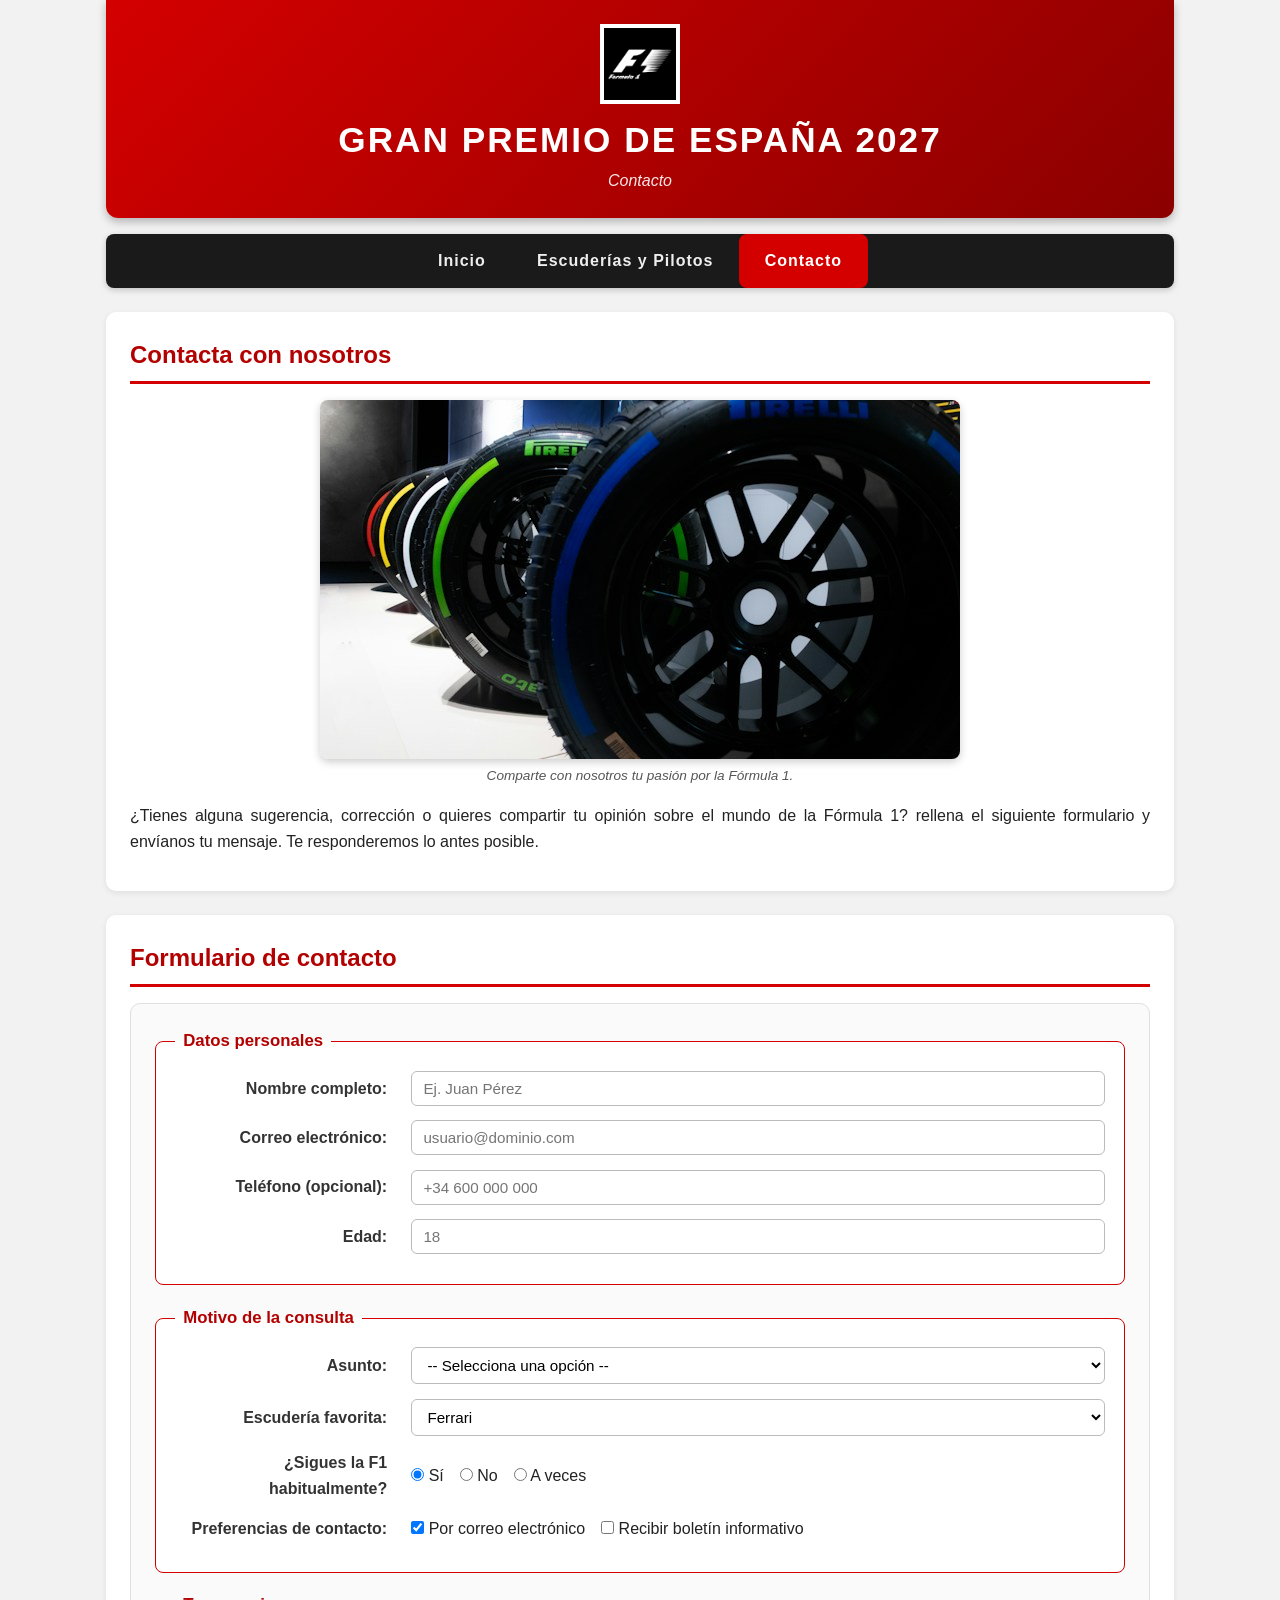
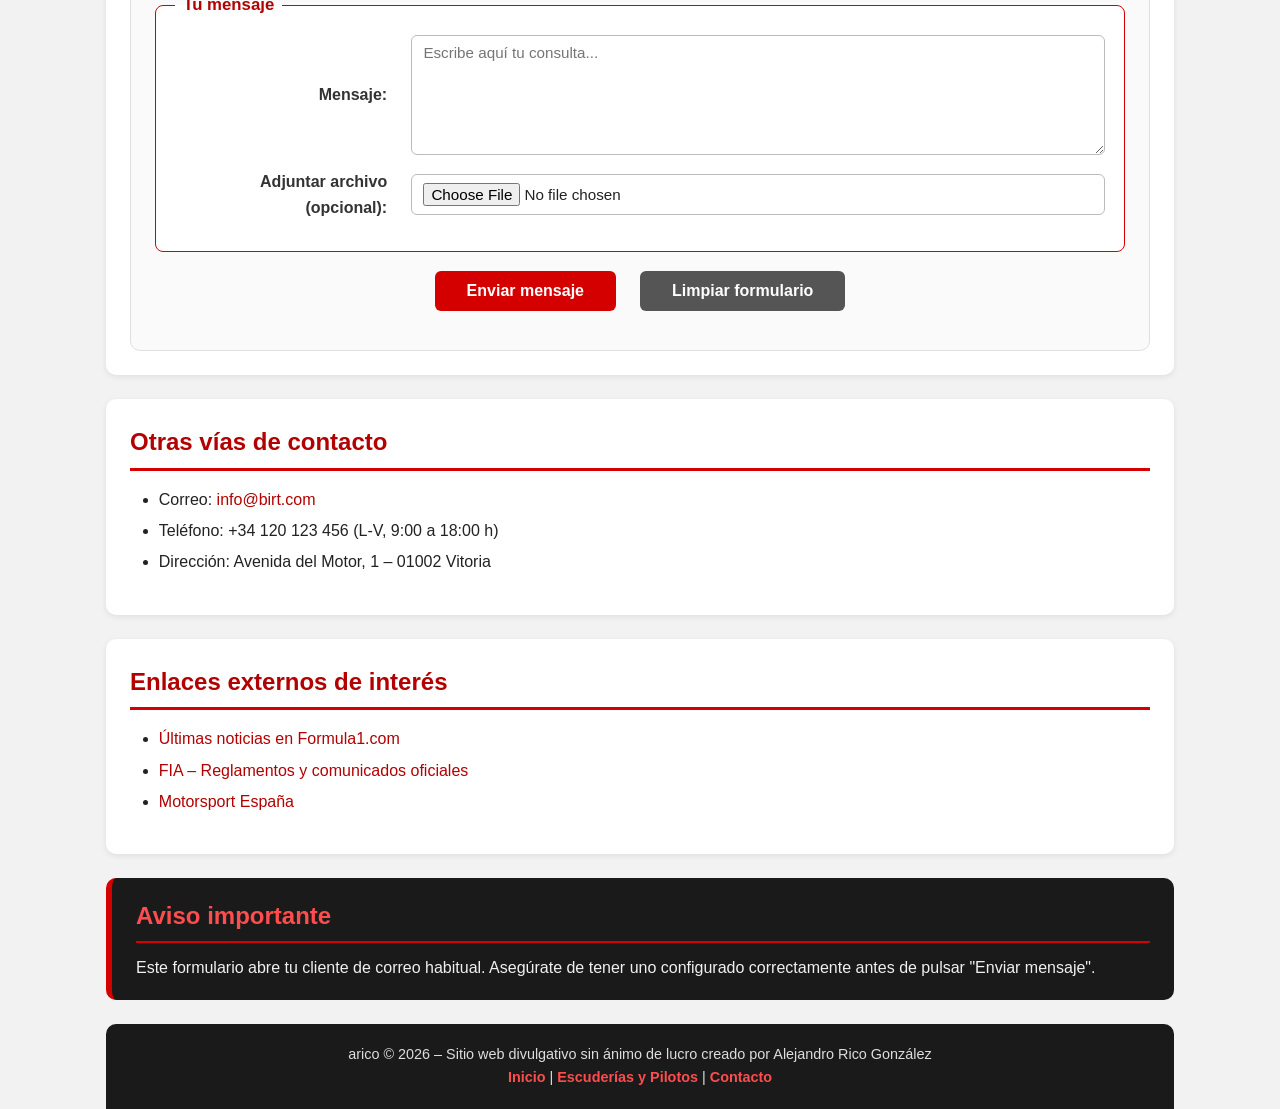
==== contacto.html @ c998e22d "Initial commit" ====
<!DOCTYPE html>
<html lang="es">
<head>
    <meta charset="UTF-8">
    <meta name="viewport" content="width=device-width, initial-scale=1.0">
    <meta name="description" content="Formulario de contacto del sitio F1 al Día para enviar sugerencias y consultas.">
    <meta name="author" content="Aficionados a la F1">
    <title>F1 - Contacto</title>
    <!-- Hoja de estilos única para todo el sitio (ruta relativa) -->
    <link rel="stylesheet" href="estilos/estilos.css">
    <link rel="icon" href="imagenes/logo-formula1.png" type="image/png">
</head>
<body>

    <!-- ==================== CABECERA ==================== -->
    <header class="cabecera">
        <img src="imagenes/logo-formula1.png"
             alt="Logotipo de F1 al Día con un monoplaza en rojo"
             class="logo">
        <h1>Gran Premio de España 2027</h1>
        <p class="lema">Contacto</p>
    </header>

    <!-- ==================== MENÚ DE NAVEGACIÓN ====================
         En esta página el enlace activo es "Contacto". -->
    <nav class="menu">
        <ul>
            <li><a href="index.html">Inicio</a></li>
            <li><a href="escuderias.html">Escuderías y Pilotos</a></li>
            <li><a href="contacto.html" class="activo">Contacto</a></li>
        </ul>
    </nav>

    <!-- ==================== CONTENIDO PRINCIPAL ====================
         Esta página contiene un formulario de contacto que utiliza
         el protocolo "mailto:" para enviar los datos por correo
         electrónico, además de información de interés y enlaces. -->
    <main>

        <!-- Sección introductoria -->
        <section>
            <h2>Contacta con nosotros</h2>

            <figure>
                <img src="imagenes/contacto.jpg"
                     alt="Monoplaza de Ferrari en el circuito de Mónaco">
                <figcaption>Comparte con nosotros tu pasión por la Fórmula 1.</figcaption>
            </figure>

            <p>
                ¿Tienes alguna sugerencia, corrección o quieres compartir tu opinión
                sobre el mundo de la Fórmula 1? rellena el siguiente formulario y envíanos tu mensaje. Te responderemos lo antes posible.
            </p>

        </section>

        <!-- ==================== FORMULARIO DE CONTACTO ====================
             Utiliza el atributo action con "mailto:" para que al pulsar
             el botón Enviar se abra el cliente de correo del usuario.
             Los campos están agrupados con fieldset y alineados con
             las clases definidas en el CSS. -->
        <section>
            <h2>Formulario de contacto</h2>

            <form action="mailto:info@f1aldia.com?subject=Contacto%20F1%20al%20D%C3%ADa"
                  method="post"
                  enctype="text/plain"
                  class="formulario">

                <fieldset>
                    <legend>Datos personales</legend>

                    <div class="fila">
                        <label for="nombre">Nombre completo:</label>
                        <input type="text"
                               id="nombre"
                               name="nombre"
                               placeholder="Ej. Juan Pérez"
                               required
                               maxlength="50">
                    </div>

                    <div class="fila">
                        <label for="email">Correo electrónico:</label>
                        <input type="email"
                               id="email"
                               name="email"
                               placeholder="usuario@dominio.com"
                               required>
                    </div>

                    <div class="fila">
                        <label for="telefono">Teléfono (opcional):</label>
                        <input type="tel"
                               id="telefono"
                               name="telefono"
                               placeholder="+34 600 000 000"
                               pattern="[+0-9 ]{7,15}">
                    </div>

                    <div class="fila">
                        <label for="edad">Edad:</label>
                        <input type="number"
                               id="edad"
                               name="edad"
                               min="10"
                               max="99"
                               placeholder="18">
                    </div>
                </fieldset>

                <fieldset>
                    <legend>Motivo de la consulta</legend>

                    <div class="fila">
                        <label for="asunto">Asunto:</label>
                        <select id="asunto" name="asunto" required>
                            <option value="">-- Selecciona una opción --</option>
                            <option value="sugerencia">Sugerencia de contenido</option>
                            <option value="correccion">Corrección de errores</option>
                            <option value="colaboracion">Colaboración</option>
                            <option value="otro">Otro</option>
                        </select>
                    </div>

                    <div class="fila">
                        <label for="escuderia_fav">Escudería favorita:</label>
                        <select id="escuderia_fav" name="escuderia_fav">
                            <option value="ferrari">Ferrari</option>
                            <option value="redbull">Red Bull Racing</option>
                            <option value="mclaren">McLaren</option>
                            <option value="mercedes">Mercedes</option>
                            <option value="astonmartin">Aston Martin</option>
                            <option value="williams">Williams</option>
                            <option value="otra">Otra</option>
                        </select>
                    </div>

                    <div class="fila">
                        <label>¿Sigues la F1 habitualmente?</label>
                        <div class="grupo-radio">
                            <label>
                                <input type="radio" name="seguidor" value="si" checked> Sí
                            </label>
                            <label>
                                <input type="radio" name="seguidor" value="no"> No
                            </label>
                            <label>
                                <input type="radio" name="seguidor" value="aveces"> A veces
                            </label>
                        </div>
                    </div>

                    <div class="fila">
                        <label>Preferencias de contacto:</label>
                        <div class="grupo-checkbox">
                            <label>
                                <input type="checkbox" name="pref_email" value="email" checked>
                                Por correo electrónico
                            </label>
                            <label>
                                <input type="checkbox" name="pref_newsletter" value="newsletter">
                                Recibir boletín informativo
                            </label>
                        </div>
                    </div>
                </fieldset>

                <fieldset>
                    <legend>Tu mensaje</legend>

                    <div class="fila">
                        <label for="mensaje">Mensaje:</label>
                        <textarea id="mensaje"
                                  name="mensaje"
                                  rows="6"
                                  cols="40"
                                  placeholder="Escribe aquí tu consulta..."
                                  required
                                  maxlength="500"></textarea>
                    </div>

                    <div class="fila">
                        <label for="fichero">Adjuntar archivo (opcional):</label>
                        <input type="file" id="fichero" name="fichero">
                    </div>
                </fieldset>

                <div class="fila botones">
                    <input type="submit" value="Enviar mensaje">
                    <input type="reset" value="Limpiar formulario">
                </div>
            </form>
        </section>

        <!-- Sección con datos de contacto directo -->
        <section>
            <h2>Otras vías de contacto</h2>
            <ul class="lista">
                <li>Correo: <a href="mailto:info@birt.com">info@birt.com</a></li>
                <li>Teléfono: +34 120 123 456 (L-V, 9:00 a 18:00 h)</li>
                <li>Dirección: Avenida del Motor, 1 – 01002 Vitoria</li>
            </ul>


        </section>

        <!-- Enlaces externos relacionados -->
        <section>
            <h2>Enlaces externos de interés</h2>
            <ul class="lista">
                <li>
                    <a href="https://www.formula1.com/en/latest" target="_blank" rel="noopener">
                        Últimas noticias en Formula1.com
                    </a>
                </li>
                <li>
                    <a href="https://www.fia.com" target="_blank" rel="noopener">
                        FIA – Reglamentos y comunicados oficiales
                    </a>
                </li>
                <li>
                    <a href="https://es.motorsport.com/f1/" target="_blank" rel="noopener">
                        Motorsport España
                    </a>
                </li>
            </ul>
        </section>

        <aside>
            <h2>Aviso importante</h2>
            <p>
                Este formulario abre tu cliente de correo habitual. Asegúrate de
                tener uno configurado correctamente antes de pulsar "Enviar mensaje".
            </p>
        </aside>

    </main>

    <!-- ==================== PIE DE PÁGINA ==================== -->
    <footer class="pie">
        <p>
            arico &copy; 2026 – Sitio web divulgativo sin ánimo de
            lucro creado por Alejandro Rico González
        </p>
        <p>
            <a href="index.html">Inicio</a> |
            <a href="escuderias.html">Escuderías y Pilotos</a> |
            <a href="contacto.html">Contacto</a>
        </p>
    </footer>

</body>
</html>
---- estilos/estilos.css ----
/* =========================================================
   HOJA DE ESTILOS
   Se aplica a index.html, escuderias.html y contacto.html
   ========================================================= */

/* -------------------- RESET Y BASE -------------------- */
* {
    margin: 0;
    padding: 0;
    box-sizing: border-box;
}

html {
    scroll-behavior: smooth;
}

body {
    font-family: "Segoe UI", Arial, Helvetica, sans-serif;
    background-color: #f2f2f2;
    color: #222;
    line-height: 1.6;
    max-width: 1100px;
    margin: 0 auto;
    padding: 0 1rem;
}

/* -------------------- CABECERA -------------------- */
.cabecera {
    background: linear-gradient(135deg, #d40000, #8b0000);
    color: #fff;
    padding: 1.5rem 1rem;
    text-align: center;
    border-radius: 0 0 12px 12px;
    box-shadow: 0 4px 8px rgba(0, 0, 0, 0.25);
    margin-bottom: 1rem;
}

.cabecera .logo {
    height: 80px;
    width: auto;
    display: block;
    margin: 0 auto 0.5rem auto;
}

.cabecera h1 {
    font-size: 2.2rem;
    letter-spacing: 2px;
    text-transform: uppercase;
}

.cabecera .lema {
    font-style: italic;
    font-size: 1rem;
    opacity: 0.9;
}

/* -------------------- MENÚ DE NAVEGACIÓN -------------------- */
.menu {
    background-color: #1a1a1a;
    border-radius: 8px;
    margin-bottom: 1.5rem;
    box-shadow: 0 2px 6px rgba(0, 0, 0, 0.2);
}

.menu ul {
    list-style: none;
    display: flex;
    justify-content: center;
    flex-wrap: wrap;
}

.menu li {
    margin: 0;
}

.menu a {
    display: block;
    padding: 0.9rem 1.6rem;
    color: #eee;
    text-decoration: none;
    font-weight: bold;
    letter-spacing: 1px;
    transition: background-color 0.3s, color 0.3s;
}

.menu a:hover {
    background-color: #d40000;
    color: #fff;
}

.menu a.activo {
    background-color: #d40000;
    color: #fff;
    border-radius: 8px;
}

/* -------------------- CONTENIDO PRINCIPAL -------------------- */
main {
    display: block;
}

section {
    background-color: #fff;
    padding: 1.5rem;
    margin-bottom: 1.5rem;
    border-radius: 10px;
    box-shadow: 0 2px 6px rgba(0, 0, 0, 0.08);
}

section h2 {
    color: #b30000;
    border-bottom: 3px solid #d40000;
    padding-bottom: 0.4rem;
    margin-bottom: 1rem;
}

section h3 {
    color: #333;
    margin-top: 1rem;
    margin-bottom: 0.5rem;
}

section p {
    margin-bottom: 0.8rem;
    text-align: justify;
}

/* -------------------- IMÁGENES Y FIGURAS -------------------- */
figure {
    margin: 1rem auto;
    text-align: center;
    max-width: 100%;
}

figure img {
    max-width: 100%;
    height: auto;
    border-radius: 8px;
    box-shadow: 0 3px 8px rgba(0, 0, 0, 0.2);
    display: block;
    margin: 0 auto;
}

figcaption {
    font-size: 0.85rem;
    color: #555;
    margin-top: 0.4rem;
    font-style: italic;
}

/* Imagen flotante a la derecha en la página de escuderías */
.imagen-derecha {
    float: right;
    width: 38%;
    margin: 0 0 1rem 1rem;
}

/* -------------------- LISTAS -------------------- */
.lista {
    margin: 0.5rem 0 1rem 1.8rem;
}

.lista li {
    margin-bottom: 0.35rem;
}

/* -------------------- TABLAS -------------------- */
table {
    width: 100%;
    border-collapse: collapse;
    margin: 1rem 0;
    font-size: 0.95rem;
}

caption {
    caption-side: top;
    font-weight: bold;
    padding-bottom: 0.5rem;
    color: #b30000;
    text-align: left;
}

table th,
table td {
    border: 1px solid #ccc;
    padding: 0.6rem 0.8rem;
    text-align: center;
}

table thead th {
    background-color: #d40000;
    color: #fff;
    text-transform: uppercase;
    letter-spacing: 1px;
}

table tbody tr:nth-child(even) {
    background-color: #f8f8f8;
}

table tbody tr:hover {
    background-color: #ffe6e6;
}

/* -------------------- BARRA LATERAL (ASIDE) -------------------- */
aside {
    background-color: #1a1a1a;
    color: #f0f0f0;
    padding: 1.2rem 1.5rem;
    border-radius: 10px;
    margin-bottom: 1.5rem;
    border-left: 6px solid #d40000;
}

aside h2 {
    color: #ff4d4d;
    border-bottom: 2px solid #d40000;
    padding-bottom: 0.3rem;
    margin-bottom: 0.8rem;
}

aside .lista li {
    color: #f0f0f0;
}

/* -------------------- FORMULARIO DE CONTACTO -------------------- */
.formulario {
    background-color: #fafafa;
    padding: 1.5rem;
    border-radius: 10px;
    border: 1px solid #e0e0e0;
}

.formulario fieldset {
    border: 1px solid #d40000;
    border-radius: 8px;
    padding: 1rem 1.2rem;
    margin-bottom: 1.2rem;
    background-color: #fff;
}

.formulario legend {
    font-weight: bold;
    color: #b30000;
    padding: 0 0.5rem;
    font-size: 1.05rem;
}

/* Alineación perfecta con grid: etiqueta a la izquierda, campo a la derecha */
.fila {
    display: grid;
    grid-template-columns: 220px 1fr;
    align-items: center;
    gap: 1rem;
    margin-bottom: 0.9rem;
}

.fila > label {
    font-weight: bold;
    color: #333;
    text-align: right;
    padding-right: 0.5rem;
}

.fila input[type="text"],
.fila input[type="email"],
.fila input[type="tel"],
.fila input[type="number"],
.fila select,
.fila textarea,
.fila input[type="file"] {
    width: 100%;
    padding: 0.5rem 0.7rem;
    border: 1px solid #bbb;
    border-radius: 6px;
    font-size: 0.95rem;
    font-family: inherit;
    background-color: #fff;
    transition: border-color 0.3s, box-shadow 0.3s;
}

.fila input:focus,
.fila select:focus,
.fila textarea:focus {
    border-color: #d40000;
    outline: none;
    box-shadow: 0 0 6px rgba(212, 0, 0, 0.4);
}

.fila textarea {
    resize: vertical;
    min-height: 100px;
}

/* Grupos de radios y checkboxes alineados en línea */
.grupo-radio,
.grupo-checkbox {
    display: flex;
    flex-wrap: wrap;
    gap: 1rem;
}

.grupo-radio label,
.grupo-checkbox label {
    font-weight: normal;
    text-align: left;
    cursor: pointer;
}

/* Fila de botones centrada */
.fila.botones {
    display: flex;
    justify-content: center;
    gap: 1.5rem;
    margin-top: 1.2rem;
}

.fila.botones input[type="submit"],
.fila.botones input[type="reset"] {
    padding: 0.7rem 2rem;
    border: none;
    border-radius: 6px;
    font-size: 1rem;
    font-weight: bold;
    cursor: pointer;
    transition: background-color 0.3s, transform 0.2s;
}

.fila.botones input[type="submit"] {
    background-color: #d40000;
    color: #fff;
}

.fila.botones input[type="submit"]:hover {
    background-color: #a30000;
    transform: translateY(-2px);
}

.fila.botones input[type="reset"] {
    background-color: #555;
    color: #fff;
}

.fila.botones input[type="reset"]:hover {
    background-color: #333;
    transform: translateY(-2px);
}

/* -------------------- PIE DE PÁGINA -------------------- */
.pie {
    background-color: #1a1a1a;
    color: #ddd;
    text-align: center;
    padding: 1.2rem 1rem;
    border-radius: 10px 10px 0 0;
    font-size: 0.9rem;
    margin-top: 1rem;
}

.pie a {
    color: #ff4d4d;
    text-decoration: none;
    font-weight: bold;
}

.pie a:hover {
    text-decoration: underline;
}

/* -------------------- ENLACES GENERALES -------------------- */
main a {
    color: #b30000;
    text-decoration: none;
    font-weight: 500;
}

main a:hover {
    text-decoration: underline;
    color: #d40000;
}

/* -------------------- RESPONSIVE -------------------- */
@media (max-width: 700px) {
    .cabecera h1 {
        font-size: 1.6rem;
    }

    .menu ul {
        flex-direction: column;
    }

    .menu a {
        text-align: center;
        border-bottom: 1px solid #333;
    }

    .imagen-derecha {
        float: none;
        width: 100%;
        margin: 0 auto 1rem auto;
    }

    /* Formulario en una sola columna en pantallas pequeñas */
    .fila {
        grid-template-columns: 1fr;
    }

    .fila > label {
        text-align: left;
        padding-right: 0;
    }

    .fila.botones {
        flex-direction: column;
        align-items: stretch;
    }
}
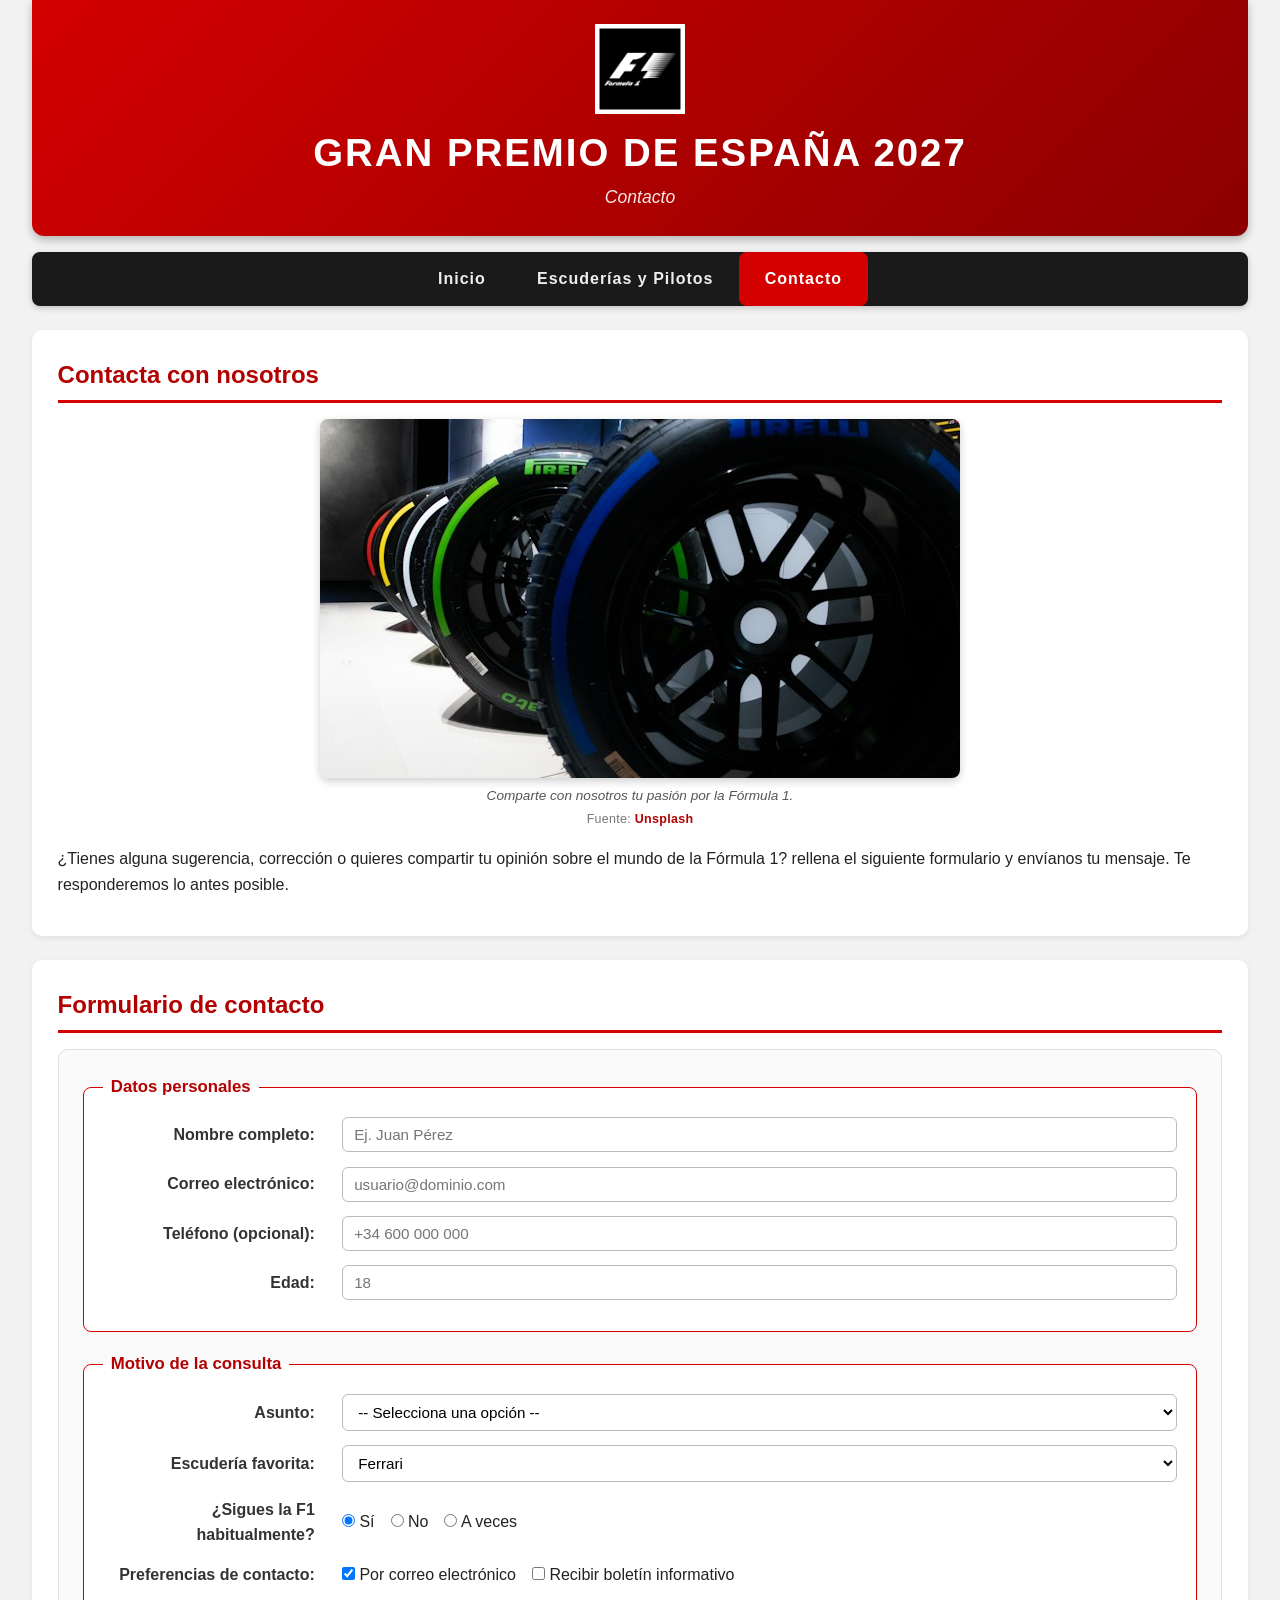
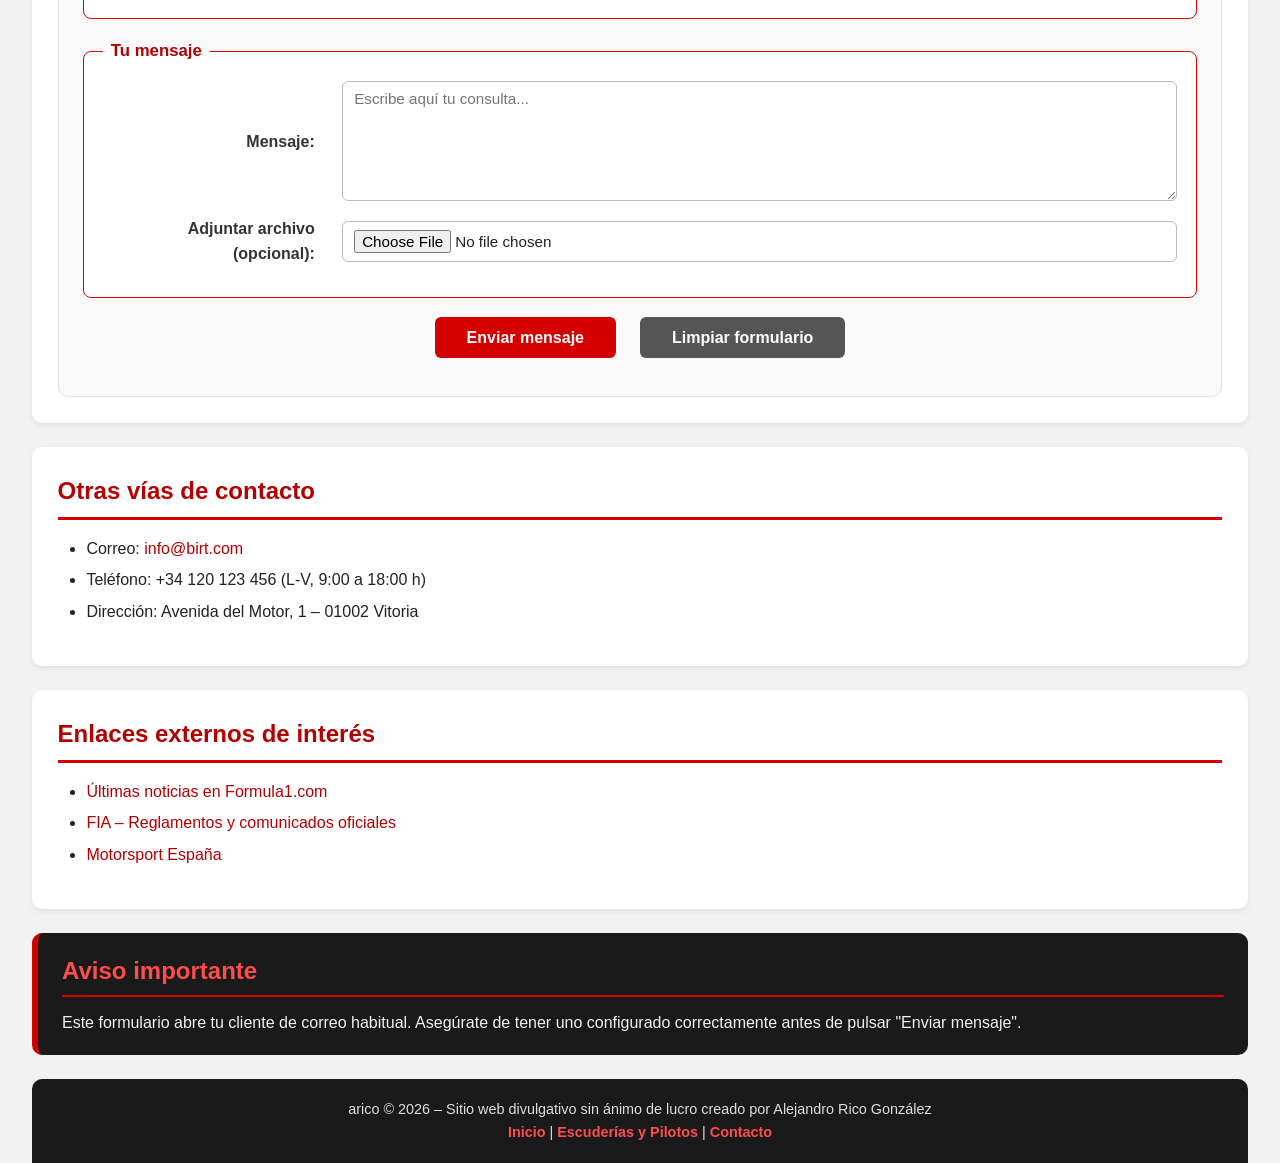
==== commit 2caeb3d5: "Add files via upload" ====
--- a/contacto.html
+++ b/contacto.html
@@ -44,7 +44,12 @@
             <figure>
                 <img src="imagenes/contacto.jpg"
                      alt="Monoplaza de Ferrari en el circuito de Mónaco">
-                <figcaption>Comparte con nosotros tu pasión por la Fórmula 1.</figcaption>
+                <figcaption>
+                    Comparte con nosotros tu pasión por la Fórmula 1.
+                    <span class="credito">
+                        Fuente: <a href="https://unsplash.com" target="_blank" rel="noopener">Unsplash</a>
+                    </span>
+                </figcaption>
             </figure>
 
             <p>
@@ -251,4 +256,4 @@
     </footer>
 
 </body>
-</html>
+</html>
--- a/estilos/estilos.css
+++ b/estilos/estilos.css
@@ -1,6 +1,8 @@
 /* =========================================================
    HOJA DE ESTILOS
    Se aplica a index.html, escuderias.html y contacto.html
+   Diseño fluido: el contenido ocupa el 100% del ancho
+   de la pantalla (escritorio y móvil).
    ========================================================= */
 
 /* -------------------- RESET Y BASE -------------------- */
@@ -12,6 +14,7 @@
 
 html {
     scroll-behavior: smooth;
+    width: 100%;
 }
 
 body {
@@ -19,9 +22,13 @@
     background-color: #f2f2f2;
     color: #222;
     line-height: 1.6;
-    max-width: 1100px;
-    margin: 0 auto;
-    padding: 0 1rem;
+    /* Ocupa todo el ancho disponible, sin límite máximo */
+    width: 100%;
+    max-width: none;
+    margin: 0;
+    /* Margen lateral fluido: pequeño en móvil, mayor en pantallas grandes */
+    padding: 0 clamp(0.5rem, 2.5vw, 3rem);
+    overflow-x: hidden;
 }
 
 /* -------------------- CABECERA -------------------- */
@@ -36,21 +43,21 @@
 }
 
 .cabecera .logo {
-    height: 80px;
+    height: clamp(60px, 8vw, 90px);
     width: auto;
     display: block;
     margin: 0 auto 0.5rem auto;
 }
 
 .cabecera h1 {
-    font-size: 2.2rem;
+    font-size: clamp(1.4rem, 3.2vw, 2.4rem);
     letter-spacing: 2px;
     text-transform: uppercase;
 }
 
 .cabecera .lema {
     font-style: italic;
-    font-size: 1rem;
+    font-size: clamp(0.9rem, 1.4vw, 1.1rem);
     opacity: 0.9;
 }
 
@@ -97,14 +104,16 @@
 /* -------------------- CONTENIDO PRINCIPAL -------------------- */
 main {
     display: block;
+    width: 100%;
 }
 
 section {
     background-color: #fff;
-    padding: 1.5rem;
+    padding: clamp(1rem, 2vw, 2rem);
     margin-bottom: 1.5rem;
     border-radius: 10px;
     box-shadow: 0 2px 6px rgba(0, 0, 0, 0.08);
+    width: 100%;
 }
 
 section h2 {
@@ -122,7 +131,12 @@
 
 section p {
     margin-bottom: 0.8rem;
-    text-align: justify;
+    text-align: left;
+}
+
+/* Bloque con texto + lista + cita (misma sangría que .lista) */
+.bloque-lista {
+    margin: 0.5rem 0 1rem 1.8rem;
 }
 
 /* -------------------- IMÁGENES Y FIGURAS -------------------- */
@@ -146,6 +160,27 @@
     color: #555;
     margin-top: 0.4rem;
     font-style: italic;
+}
+
+/* Crédito de la fuente de la imagen (Unsplash) */
+figcaption .credito {
+    display: block;
+    margin-top: 0.25rem;
+    font-size: 0.78rem;
+    font-style: normal;
+    color: #777;
+    letter-spacing: 0.3px;
+}
+
+figcaption .credito a {
+    color: #b30000;
+    font-weight: 600;
+    text-decoration: none;
+}
+
+figcaption .credito a:hover {
+    text-decoration: underline;
+    color: #d40000;
 }
 
 /* Imagen flotante a la derecha en la página de escuderías */
@@ -210,6 +245,7 @@
     border-radius: 10px;
     margin-bottom: 1.5rem;
     border-left: 6px solid #d40000;
+    width: 100%;
 }
 
 aside h2 {
@@ -226,9 +262,10 @@
 /* -------------------- FORMULARIO DE CONTACTO -------------------- */
 .formulario {
     background-color: #fafafa;
-    padding: 1.5rem;
+    padding: clamp(0.8rem, 2vw, 1.5rem);
     border-radius: 10px;
     border: 1px solid #e0e0e0;
+    width: 100%;
 }
 
 .formulario fieldset {
@@ -246,12 +283,12 @@
     font-size: 1.05rem;
 }
 
-/* Alineación perfecta con grid: etiqueta a la izquierda, campo a la derecha */
+/* Alineación con grid fluido: etiqueta a la izquierda, campo a la derecha */
 .fila {
     display: grid;
-    grid-template-columns: 220px 1fr;
+    grid-template-columns: minmax(150px, 220px) 1fr;
     align-items: center;
-    gap: 1rem;
+    gap: clamp(0.5rem, 1.5vw, 1.2rem);
     margin-bottom: 0.9rem;
 }
 
@@ -355,6 +392,7 @@
     border-radius: 10px 10px 0 0;
     font-size: 0.9rem;
     margin-top: 1rem;
+    width: 100%;
 }
 
 .pie a {
@@ -381,8 +419,13 @@
 
 /* -------------------- RESPONSIVE -------------------- */
 @media (max-width: 700px) {
-    .cabecera h1 {
-        font-size: 1.6rem;
+    body {
+        /* En móvil el contenido llega prácticamente al borde */
+        padding: 0 0.5rem;
+    }
+
+    .cabecera {
+        border-radius: 0 0 8px 8px;
     }
 
     .menu ul {
@@ -414,5 +457,20 @@
         flex-direction: column;
         align-items: stretch;
     }
-}
-
+
+    .bloque-lista {
+        margin-left: 0.5rem;
+    }
+}
+
+/* -------------------- PANTALLAS MUY GRANDES -------------------- */
+@media (min-width: 1600px) {
+    section p,
+    .lista li {
+        font-size: 1.05rem;
+    }
+
+    .fila {
+        grid-template-columns: minmax(180px, 260px) 1fr;
+    }
+}
